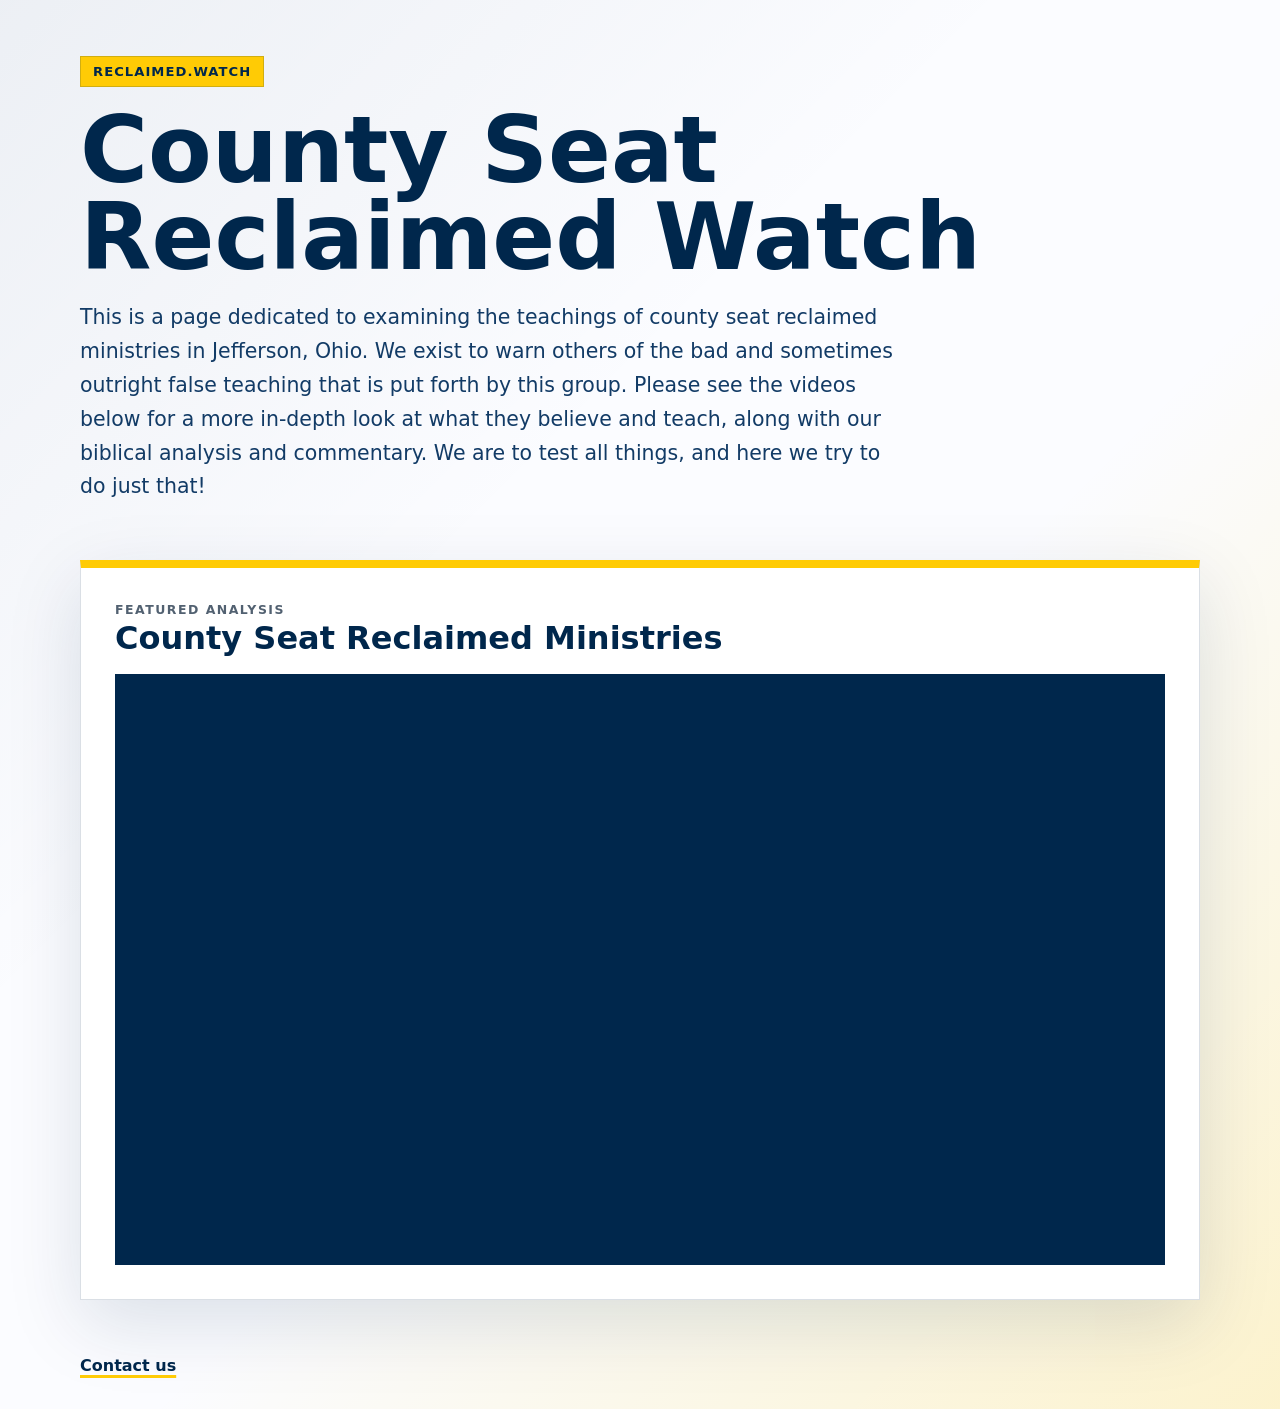
==== index.html @ 6714f983 "first commit" ====
<!doctype html>
<html lang="en">
  <head>
    <meta charset="utf-8">
    <meta name="viewport" content="width=device-width, initial-scale=1">
    <meta
      name="description"
      content="County Seat Reclaimed Watch examines the teachings of County Seat Reclaimed Ministries in Jefferson, Ohio."
    >
    <title>County Seat Reclaimed Watch</title>
    <link rel="stylesheet" href="styles.css">
  </head>
  <body>
    <main class="page">
      <section class="hero" aria-labelledby="site-title">
        <p class="domain">Reclaimed.Watch</p>
        <h1 id="site-title">County Seat Reclaimed Watch</h1>
        <p class="tagline">
          This is a page dedicated to examining the teachings of county seat
          reclaimed ministries in Jefferson, Ohio. We exist to warn others of
          the bad and sometimes outright false teaching that is put forth by
          this group. Please see the videos below for a more in-depth look at
          what they believe and teach, along with our biblical analysis and
          commentary. We are to test all things, and here we try to do just
          that!
        </p>
      </section>

      <section class="video-section" aria-labelledby="video-title">
        <div class="section-heading">
          <p>Featured Analysis</p>
          <h2 id="video-title">County Seat Reclaimed Ministries</h2>
        </div>
        <div class="video-frame">
          <iframe
            src="https://www.youtube.com/embed/yQkInHoYaDE"
            title="County Seat Reclaimed Watch video"
            allow="accelerometer; autoplay; clipboard-write; encrypted-media; gyroscope; picture-in-picture; web-share"
            referrerpolicy="strict-origin-when-cross-origin"
            allowfullscreen
          ></iframe>
        </div>
      </section>
    </main>
    <footer class="site-footer">
      <a href="contact.html">Contact us</a>
    </footer>
  </body>
</html>
---- styles.css ----
:root {
  --blue: #00274c;
  --blue-soft: #123b66;
  --maize: #ffcb05;
  --maize-soft: #ffe36f;
  --ink: #102033;
  --paper: #fbfcff;
  --muted: #526171;
  --line: rgba(0, 39, 76, 0.14);
}

* {
  box-sizing: border-box;
}

body {
  margin: 0;
  min-height: 100vh;
  color: var(--ink);
  font-family:
    Inter, ui-sans-serif, system-ui, -apple-system, BlinkMacSystemFont, "Segoe UI",
    sans-serif;
  background:
    linear-gradient(135deg, rgba(0, 39, 76, 0.06), transparent 38%),
    linear-gradient(315deg, rgba(255, 203, 5, 0.2), transparent 42%),
    var(--paper);
}

.page {
  width: min(1120px, calc(100% - 32px));
  margin: 0 auto;
  padding: 14px 0 56px;
}

.hero {
  display: grid;
  gap: 20px;
  padding: clamp(18px, 4vw, 42px) 0 clamp(28px, 5vw, 56px);
}

.domain {
  width: fit-content;
  margin: 0;
  padding: 7px 12px;
  color: var(--blue);
  font-size: 0.82rem;
  font-weight: 800;
  letter-spacing: 0.08em;
  text-transform: uppercase;
  background: var(--maize);
  border: 1px solid rgba(0, 39, 76, 0.18);
}

h1,
h2,
p {
  margin: 0;
}

h1 {
  max-width: 920px;
  color: var(--blue);
  font-size: clamp(2.45rem, 8vw, 5.8rem);
  line-height: 0.94;
}

.tagline {
  max-width: 820px;
  color: var(--blue-soft);
  font-size: clamp(1.03rem, 2.2vw, 1.28rem);
  line-height: 1.65;
}

.video-section {
  display: grid;
  gap: 18px;
  padding: clamp(22px, 4vw, 34px);
  background: #ffffff;
  border: 1px solid var(--line);
  border-top: 8px solid var(--maize);
  box-shadow: 0 24px 70px rgba(0, 39, 76, 0.13);
}

.section-heading {
  display: grid;
  gap: 4px;
}

.section-heading p {
  color: var(--muted);
  font-size: 0.78rem;
  font-weight: 800;
  letter-spacing: 0.12em;
  text-transform: uppercase;
}

h2 {
  color: var(--blue);
  font-size: clamp(1.35rem, 3vw, 2rem);
  line-height: 1.1;
}

.video-frame {
  position: relative;
  overflow: hidden;
  width: 100%;
  aspect-ratio: 16 / 9;
  background: var(--blue);
}

.video-frame iframe {
  position: absolute;
  inset: 0;
  width: 100%;
  height: 100%;
  border: 0;
}

.site-footer {
  width: min(1120px, calc(100% - 32px));
  margin: 0 auto;
  padding: 0 0 34px;
}

a {
  color: var(--blue);
  font-weight: 800;
  text-decoration-color: var(--maize);
  text-decoration-thickness: 3px;
  text-underline-offset: 4px;
}

.contact-page {
  min-height: 100vh;
  display: grid;
  align-items: center;
}

.contact-panel {
  display: grid;
  gap: 18px;
  max-width: 760px;
  padding: clamp(24px, 5vw, 46px);
  background: #ffffff;
  border: 1px solid var(--line);
  border-top: 8px solid var(--maize);
  box-shadow: 0 24px 70px rgba(0, 39, 76, 0.13);
}

.contact-panel p:not(.domain) {
  color: var(--blue-soft);
  font-size: clamp(1.05rem, 2.3vw, 1.35rem);
  line-height: 1.55;
}

.back-link {
  width: fit-content;
}

@media (max-width: 640px) {
  .page {
    width: min(100% - 22px, 1120px);
    padding: 10px 0 34px;
  }

  .hero {
    gap: 16px;
  }

  .tagline {
    line-height: 1.55;
  }

  .video-section {
    padding: 16px;
    border-top-width: 6px;
  }

  .site-footer {
    width: min(100% - 22px, 1120px);
    padding-bottom: 24px;
  }
}
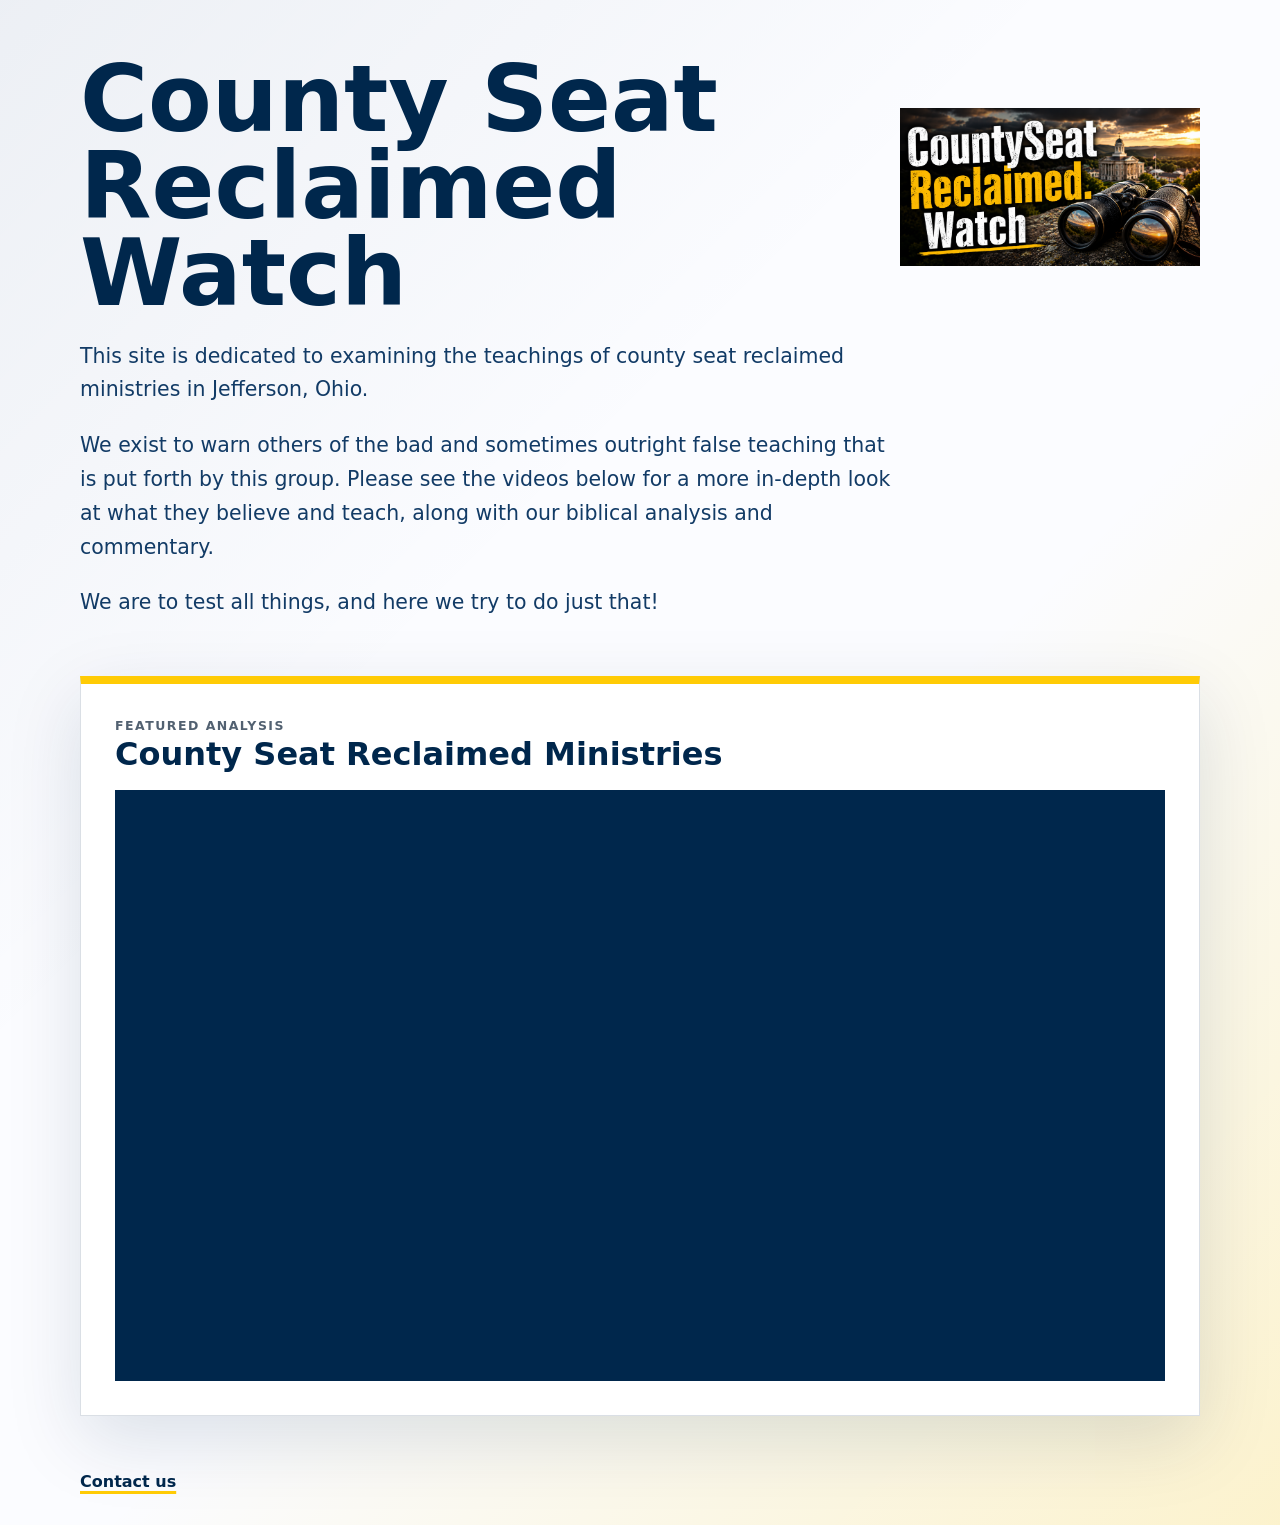
==== commit 9abf9c75: "added favicons, etc." ====
--- a/index.html
+++ b/index.html
@@ -7,22 +7,56 @@
       name="description"
       content="County Seat Reclaimed Watch examines the teachings of County Seat Reclaimed Ministries in Jefferson, Ohio."
     >
+    <meta property="og:site_name" content="County Seat Reclaimed Watch">
+    <meta property="og:title" content="County Seat Reclaimed Watch">
+    <meta
+      property="og:description"
+      content="County Seat Reclaimed Watch examines the teachings of County Seat Reclaimed Ministries in Jefferson, Ohio."
+    >
+    <meta property="og:type" content="website">
+    <meta property="og:url" content="https://countyseatreclaimed.watch/">
+    <meta property="og:image" content="https://countyseatreclaimed.watch/Logo.png">
+    <meta property="og:image:alt" content="County Seat Reclaimed Watch logo">
+    <meta property="og:image:width" content="1729">
+    <meta property="og:image:height" content="910">
+    <link rel="canonical" href="https://countyseatreclaimed.watch/">
+    <meta name="twitter:card" content="summary_large_image">
+    <meta name="twitter:title" content="County Seat Reclaimed Watch">
+    <meta
+      name="twitter:description"
+      content="County Seat Reclaimed Watch examines the teachings of County Seat Reclaimed Ministries in Jefferson, Ohio."
+    >
+    <meta name="twitter:image" content="https://countyseatreclaimed.watch/Logo.png">
     <title>County Seat Reclaimed Watch</title>
+    <link rel="apple-touch-icon" sizes="180x180" href="/apple-touch-icon.png">
+    <link rel="icon" type="image/png" sizes="32x32" href="/favicon-32x32.png">
+    <link rel="icon" type="image/png" sizes="16x16" href="/favicon-16x16.png">
+    <link rel="manifest" href="/site.webmanifest">
     <link rel="stylesheet" href="styles.css">
+    <script>
+      if (window.location.pathname.endsWith("/index.html")) {
+        window.history.replaceState(null, "", window.location.pathname.replace(/index\.html$/, ""));
+      }
+    </script>
   </head>
   <body>
     <main class="page">
       <section class="hero" aria-labelledby="site-title">
-        <p class="domain">Reclaimed.Watch</p>
-        <h1 id="site-title">County Seat Reclaimed Watch</h1>
+        <div class="title-row">
+          <h1 id="site-title">County Seat Reclaimed Watch</h1>
+          <img class="site-logo" src="Logo.png" alt="County Seat Reclaimed Watch logo">
+        </div>
         <p class="tagline">
-          This is a page dedicated to examining the teachings of county seat
-          reclaimed ministries in Jefferson, Ohio. We exist to warn others of
+          This site is dedicated to examining the teachings of county seat
+          reclaimed ministries in Jefferson, Ohio.
+        </p>  
+        <p class="tagline">We exist to warn others of
           the bad and sometimes outright false teaching that is put forth by
           this group. Please see the videos below for a more in-depth look at
           what they believe and teach, along with our biblical analysis and
-          commentary. We are to test all things, and here we try to do just
-          that!
+          commentary. 
+        </p>
+        <p class="tagline">We are to test all things, and here we try to do just that!
         </p>
       </section>
 
@@ -33,8 +67,8 @@
         </div>
         <div class="video-frame">
           <iframe
-            src="https://www.youtube.com/embed/yQkInHoYaDE"
-            title="County Seat Reclaimed Watch video"
+            src="https://www.youtube.com/embed/videoseries?list=PLrX3747NqiL2zkCWtjh9EYu5Aycf4-Gbd"
+            title="County Seat Reclaimed Watch playlist"
             allow="accelerometer; autoplay; clipboard-write; encrypted-media; gyroscope; picture-in-picture; web-share"
             referrerpolicy="strict-origin-when-cross-origin"
             allowfullscreen
--- a/styles.css
+++ b/styles.css
@@ -34,21 +34,26 @@
 
 .hero {
   display: grid;
-  gap: 20px;
+  gap: 22px;
   padding: clamp(18px, 4vw, 42px) 0 clamp(28px, 5vw, 56px);
 }
 
-.domain {
-  width: fit-content;
-  margin: 0;
-  padding: 7px 12px;
-  color: var(--blue);
-  font-size: 0.82rem;
-  font-weight: 800;
-  letter-spacing: 0.08em;
-  text-transform: uppercase;
-  background: var(--maize);
-  border: 1px solid rgba(0, 39, 76, 0.18);
+.title-row {
+  display: flex;
+  align-items: center;
+  justify-content: space-between;
+  gap: clamp(18px, 4vw, 48px);
+}
+
+.site-logo {
+  width: min(300px, 28vw);
+  flex: 0 0 auto;
+  height: auto;
+  display: block;
+}
+
+.contact-logo {
+  width: min(220px, 30vw);
 }
 
 h1,
@@ -147,7 +152,7 @@
   box-shadow: 0 24px 70px rgba(0, 39, 76, 0.13);
 }
 
-.contact-panel p:not(.domain) {
+.contact-panel p {
   color: var(--blue-soft);
   font-size: clamp(1.05rem, 2.3vw, 1.35rem);
   line-height: 1.55;
@@ -167,6 +172,15 @@
     gap: 16px;
   }
 
+  .title-row {
+    align-items: flex-start;
+    gap: 12px;
+  }
+
+  .site-logo {
+    width: min(150px, 34vw);
+  }
+
   .tagline {
     line-height: 1.55;
   }
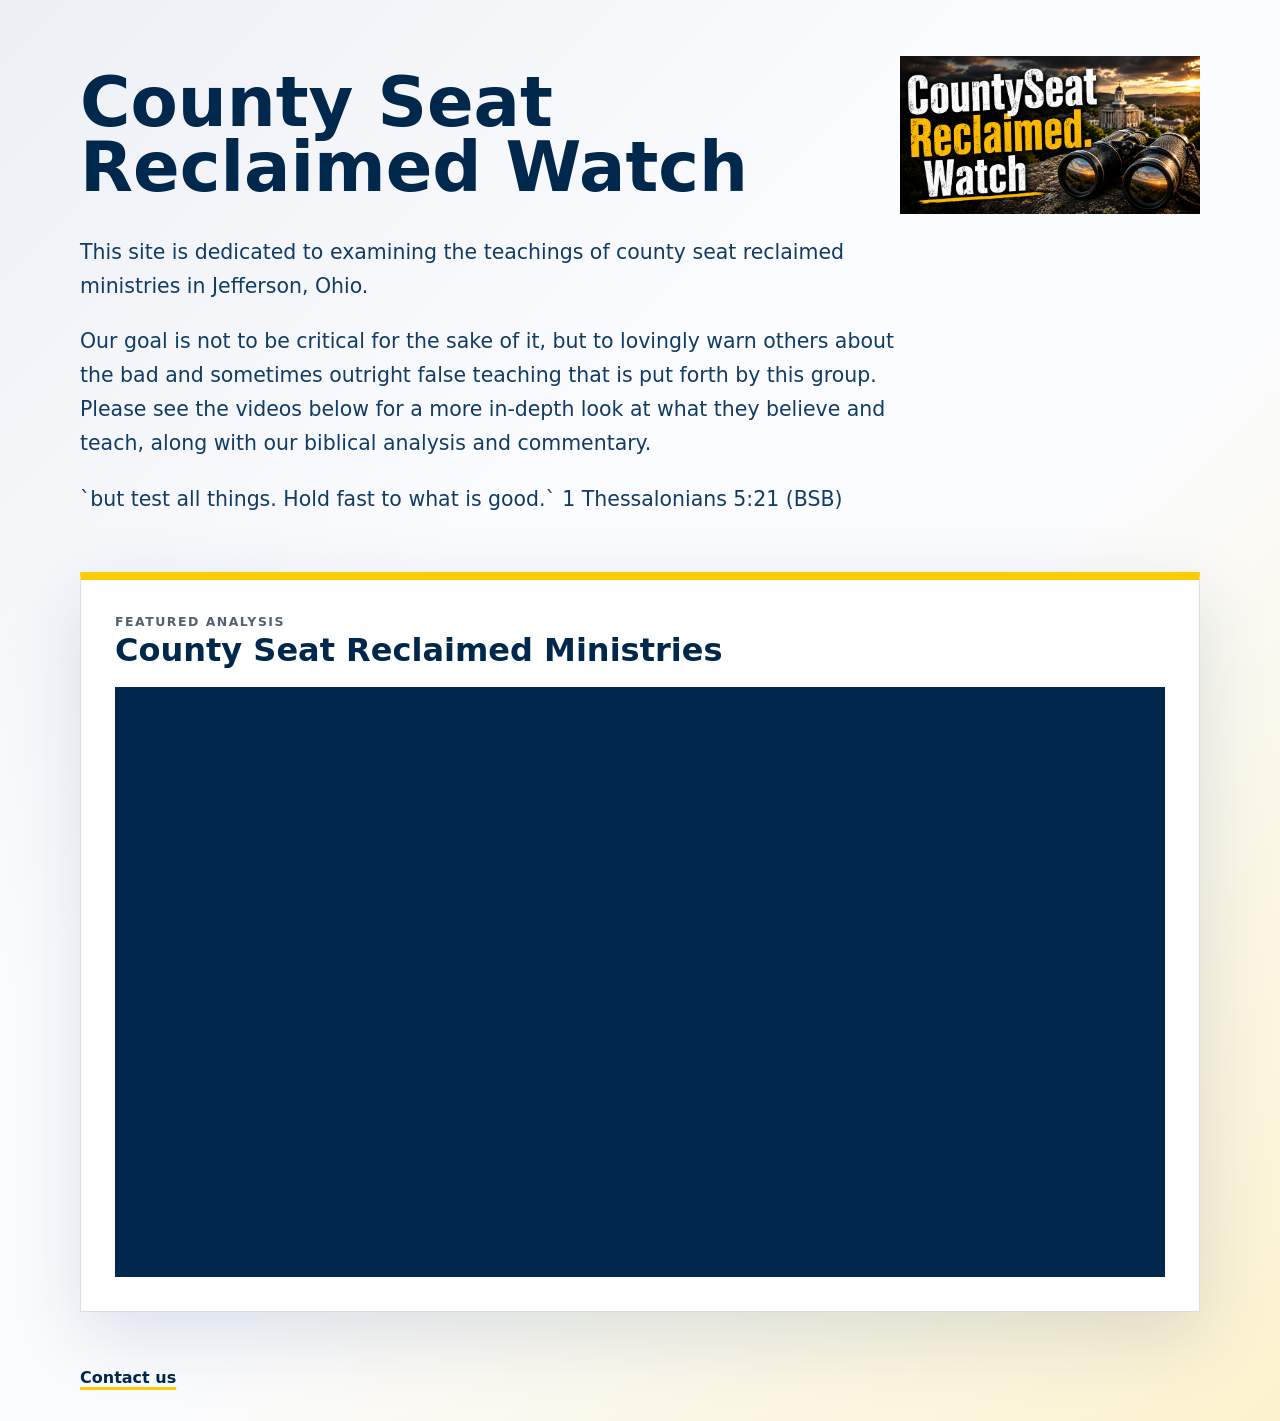
==== commit 063a5b0b: "fixed front page wording, add 1 Thess" ====
--- a/index.html
+++ b/index.html
@@ -1,83 +1,85 @@
 <!doctype html>
 <html lang="en">
-  <head>
-    <meta charset="utf-8">
-    <meta name="viewport" content="width=device-width, initial-scale=1">
-    <meta
-      name="description"
-      content="County Seat Reclaimed Watch examines the teachings of County Seat Reclaimed Ministries in Jefferson, Ohio."
-    >
-    <meta property="og:site_name" content="County Seat Reclaimed Watch">
-    <meta property="og:title" content="County Seat Reclaimed Watch">
-    <meta
-      property="og:description"
-      content="County Seat Reclaimed Watch examines the teachings of County Seat Reclaimed Ministries in Jefferson, Ohio."
-    >
-    <meta property="og:type" content="website">
-    <meta property="og:url" content="https://countyseatreclaimed.watch/">
-    <meta property="og:image" content="https://countyseatreclaimed.watch/Logo.png">
-    <meta property="og:image:alt" content="County Seat Reclaimed Watch logo">
-    <meta property="og:image:width" content="1729">
-    <meta property="og:image:height" content="910">
-    <link rel="canonical" href="https://countyseatreclaimed.watch/">
-    <meta name="twitter:card" content="summary_large_image">
-    <meta name="twitter:title" content="County Seat Reclaimed Watch">
-    <meta
-      name="twitter:description"
-      content="County Seat Reclaimed Watch examines the teachings of County Seat Reclaimed Ministries in Jefferson, Ohio."
-    >
-    <meta name="twitter:image" content="https://countyseatreclaimed.watch/Logo.png">
-    <title>County Seat Reclaimed Watch</title>
-    <link rel="apple-touch-icon" sizes="180x180" href="/apple-touch-icon.png">
-    <link rel="icon" type="image/png" sizes="32x32" href="/favicon-32x32.png">
-    <link rel="icon" type="image/png" sizes="16x16" href="/favicon-16x16.png">
-    <link rel="manifest" href="/site.webmanifest">
-    <link rel="stylesheet" href="styles.css">
-    <script>
-      if (window.location.pathname.endsWith("/index.html")) {
-        window.history.replaceState(null, "", window.location.pathname.replace(/index\.html$/, ""));
-      }
-    </script>
-  </head>
-  <body>
-    <main class="page">
-      <section class="hero" aria-labelledby="site-title">
-        <div class="title-row">
-          <h1 id="site-title">County Seat Reclaimed Watch</h1>
-          <img class="site-logo" src="Logo.png" alt="County Seat Reclaimed Watch logo">
-        </div>
+
+<head>
+  <meta charset="utf-8">
+  <meta name="viewport" content="width=device-width, initial-scale=1">
+  <meta name="description"
+    content="County Seat Reclaimed Watch examines the teachings of County Seat Reclaimed Ministries in Jefferson, Ohio.">
+  <meta property="og:site_name" content="County Seat Reclaimed Watch">
+  <meta property="og:title" content="County Seat Reclaimed Watch">
+  <meta property="og:description"
+    content="County Seat Reclaimed Watch examines the teachings of County Seat Reclaimed Ministries in Jefferson, Ohio.">
+  <meta property="og:type" content="website">
+  <meta property="og:url" content="https://countyseatreclaimed.watch/">
+  <meta property="og:image" content="https://countyseatreclaimed.watch/Logo.png">
+  <meta property="og:image:alt" content="County Seat Reclaimed Watch logo">
+  <meta property="og:image:width" content="1729">
+  <meta property="og:image:height" content="910">
+  <link rel="canonical" href="https://countyseatreclaimed.watch/">
+  <meta name="twitter:card" content="summary_large_image">
+  <meta name="twitter:title" content="County Seat Reclaimed Watch">
+  <meta name="twitter:description"
+    content="County Seat Reclaimed Watch examines the teachings of County Seat Reclaimed Ministries in Jefferson, Ohio.">
+  <meta name="twitter:image" content="https://countyseatreclaimed.watch/Logo.png">
+  <title>County Seat Reclaimed Watch</title>
+  <link rel="apple-touch-icon" sizes="180x180" href="/apple-touch-icon.png">
+  <link rel="icon" type="image/png" sizes="32x32" href="/favicon-32x32.png">
+  <link rel="icon" type="image/png" sizes="16x16" href="/favicon-16x16.png">
+  <link rel="manifest" href="/site.webmanifest">
+  <link rel="stylesheet" href="styles.css">
+  <script>
+    if (window.location.pathname.endsWith("/index.html")) {
+      window.history.replaceState(null, "", window.location.pathname.replace(/index\.html$/, ""));
+    }
+  </script>
+</head>
+
+<body>
+  <main class="page">
+    <section class="hero" aria-labelledby="site-title">
+      <div class="title-row">
+        <h1 id="site-title">County Seat Reclaimed Watch</h1>
+        <img class="site-logo" src="Logo.png" alt="County Seat Reclaimed Watch logo">
+      </div>
+      <div class="divider">
         <p class="tagline">
           This site is dedicated to examining the teachings of county seat
           reclaimed ministries in Jefferson, Ohio.
-        </p>  
-        <p class="tagline">We exist to warn others of
-          the bad and sometimes outright false teaching that is put forth by
+        </p>
+      </div>
+
+        <div class="divider">
+        <p class="tagline">Our goal is not to be critical for the sake of it, 
+          but to lovingly warn others about the bad and sometimes outright false 
+          teaching that is put forth by
           this group. Please see the videos below for a more in-depth look at
           what they believe and teach, along with our biblical analysis and
-          commentary. 
+          commentary.
         </p>
-        <p class="tagline">We are to test all things, and here we try to do just that!
+      </div>
+      <div class="divider">
+        <p class="tagline">`but test all things. Hold fast to what is good.` 1 Thessalonians 5:21 (BSB)
         </p>
-      </section>
+      </div>
+    </section>
 
-      <section class="video-section" aria-labelledby="video-title">
-        <div class="section-heading">
-          <p>Featured Analysis</p>
-          <h2 id="video-title">County Seat Reclaimed Ministries</h2>
-        </div>
-        <div class="video-frame">
-          <iframe
-            src="https://www.youtube.com/embed/videoseries?list=PLrX3747NqiL2zkCWtjh9EYu5Aycf4-Gbd"
-            title="County Seat Reclaimed Watch playlist"
-            allow="accelerometer; autoplay; clipboard-write; encrypted-media; gyroscope; picture-in-picture; web-share"
-            referrerpolicy="strict-origin-when-cross-origin"
-            allowfullscreen
-          ></iframe>
-        </div>
-      </section>
-    </main>
-    <footer class="site-footer">
-      <a href="contact.html">Contact us</a>
-    </footer>
-  </body>
-</html>
+    <section class="video-section" aria-labelledby="video-title">
+      <div class="section-heading">
+        <p>Featured Analysis</p>
+        <h2 id="video-title">County Seat Reclaimed Ministries</h2>
+      </div>
+      <div class="video-frame">
+        <iframe src="https://www.youtube.com/embed/videoseries?list=PLrX3747NqiL2zkCWtjh9EYu5Aycf4-Gbd"
+          title="County Seat Reclaimed Watch playlist"
+          allow="accelerometer; autoplay; clipboard-write; encrypted-media; gyroscope; picture-in-picture; web-share"
+          referrerpolicy="strict-origin-when-cross-origin" allowfullscreen></iframe>
+      </div>
+    </section>
+  </main>
+  <footer class="site-footer">
+    <a href="contact.html">Contact us</a>
+  </footer>
+</body>
+
+</html>
--- a/styles.css
+++ b/styles.css
@@ -65,7 +65,7 @@
 h1 {
   max-width: 920px;
   color: var(--blue);
-  font-size: clamp(2.45rem, 8vw, 5.8rem);
+  font-size: clamp(2.45rem, 8vw, 4.3rem);
   line-height: 0.94;
 }
 
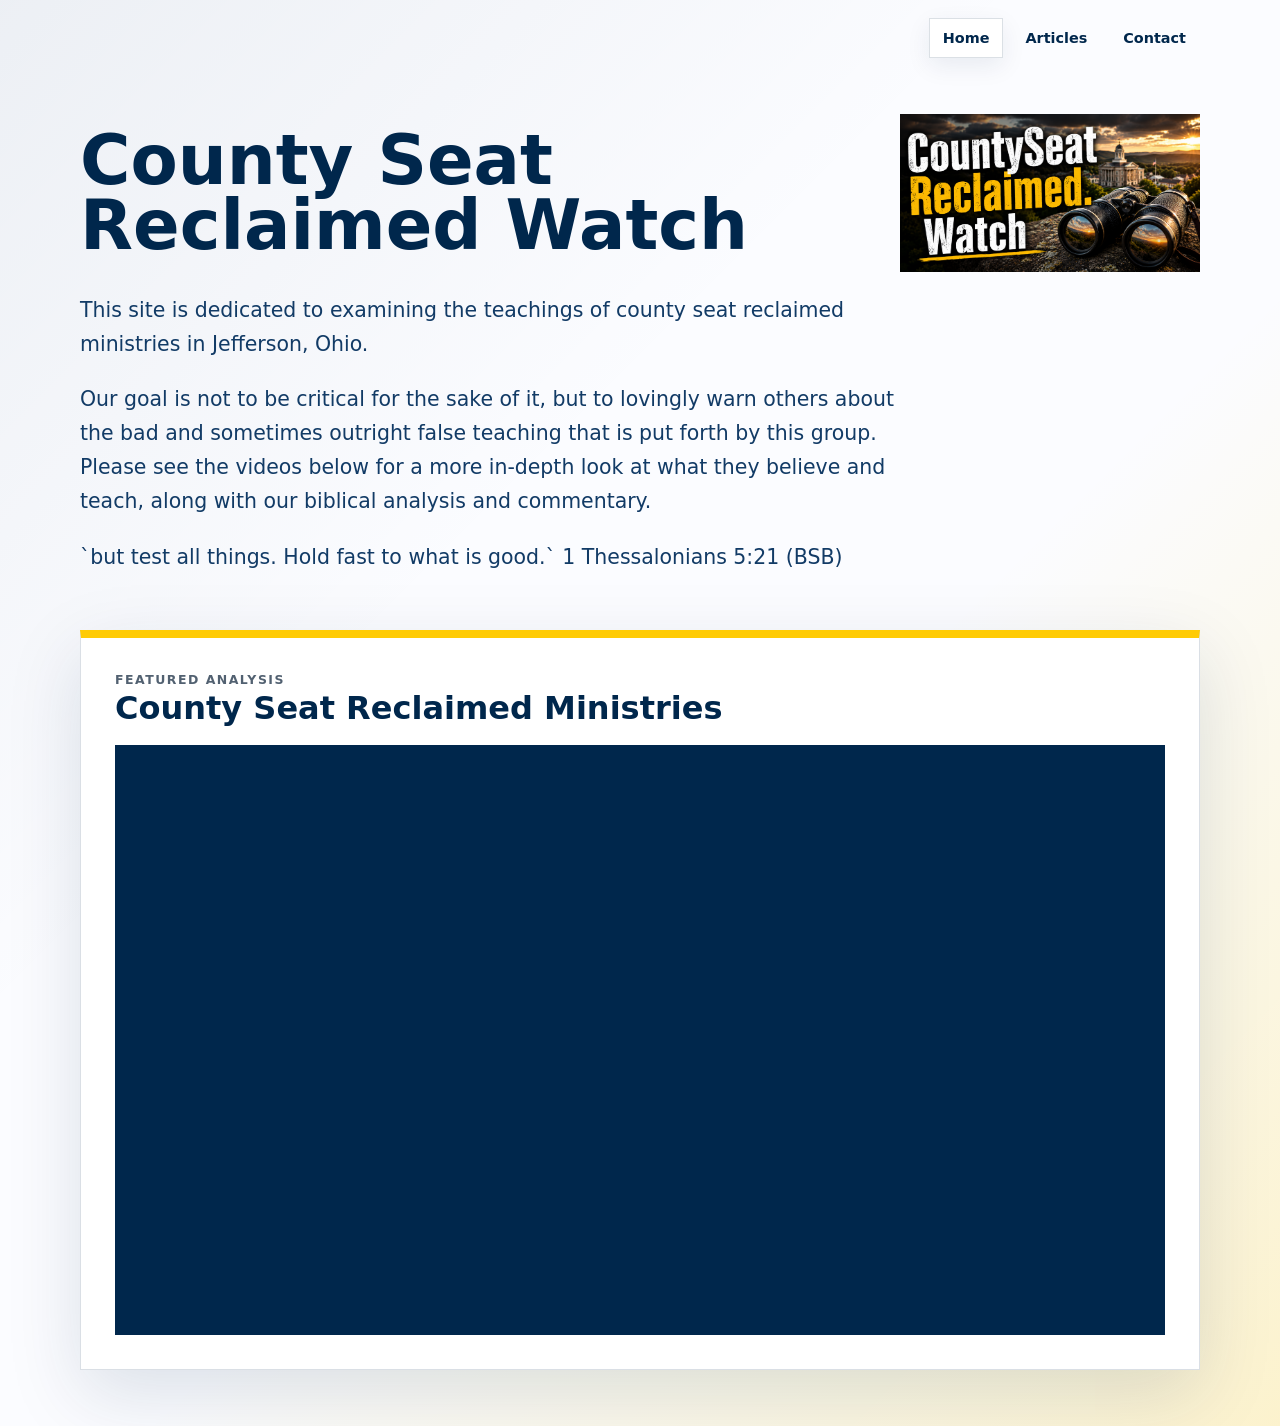
==== commit 6be195f5: "added an article." ====
--- a/index.html
+++ b/index.html
@@ -36,6 +36,13 @@
 </head>
 
 <body>
+  <header class="site-header">
+    <nav class="site-nav" aria-label="Primary navigation">
+      <a href="/" aria-current="page">Home</a>
+      <a href="articles.html">Articles</a>
+      <a href="contact.html">Contact</a>
+    </nav>
+  </header>
   <main class="page">
     <section class="hero" aria-labelledby="site-title">
       <div class="title-row">
@@ -77,9 +84,6 @@
       </div>
     </section>
   </main>
-  <footer class="site-footer">
-    <a href="contact.html">Contact us</a>
-  </footer>
 </body>
 
-</html>+</html>
--- a/styles.css
+++ b/styles.css
@@ -26,6 +26,38 @@
     var(--paper);
 }
 
+.site-header {
+  width: min(1120px, calc(100% - 32px));
+  margin: 0 auto;
+  padding: 18px 0 0;
+}
+
+.site-nav {
+  display: flex;
+  align-items: center;
+  justify-content: flex-end;
+  gap: 8px;
+  flex-wrap: wrap;
+}
+
+.site-nav a {
+  display: inline-flex;
+  align-items: center;
+  min-height: 40px;
+  padding: 8px 13px;
+  border: 1px solid transparent;
+  color: var(--blue);
+  font-size: 0.9rem;
+  text-decoration: none;
+}
+
+.site-nav a:hover,
+.site-nav a[aria-current="page"] {
+  border-color: var(--line);
+  background: #ffffff;
+  box-shadow: 0 8px 24px rgba(0, 39, 76, 0.08);
+}
+
 .page {
   width: min(1120px, calc(100% - 32px));
   margin: 0 auto;
@@ -58,7 +90,9 @@
 
 h1,
 h2,
-p {
+p,
+ul,
+blockquote {
   margin: 0;
 }
 
@@ -121,18 +155,107 @@
   border: 0;
 }
 
-.site-footer {
-  width: min(1120px, calc(100% - 32px));
-  margin: 0 auto;
-  padding: 0 0 34px;
-}
-
 a {
   color: var(--blue);
   font-weight: 800;
   text-decoration-color: var(--maize);
   text-decoration-thickness: 3px;
   text-underline-offset: 4px;
+}
+
+.article-list-hero {
+  padding: clamp(24px, 5vw, 48px) 0 18px;
+}
+
+.article-list {
+  display: grid;
+  gap: 18px;
+}
+
+.article-card,
+.article-body {
+  background: #ffffff;
+  border: 1px solid var(--line);
+  border-top: 8px solid var(--maize);
+  box-shadow: 0 24px 70px rgba(0, 39, 76, 0.13);
+}
+
+.article-card {
+  display: grid;
+  gap: 14px;
+  max-width: 780px;
+  padding: clamp(22px, 4vw, 34px);
+}
+
+.article-card p:not(.article-number) {
+  color: var(--blue-soft);
+  font-size: 1.02rem;
+  line-height: 1.65;
+}
+
+.article-number {
+  color: var(--muted);
+  font-size: 0.78rem;
+  font-weight: 800;
+  letter-spacing: 0.12em;
+  text-transform: uppercase;
+}
+
+.article-page {
+  max-width: 900px;
+}
+
+.article-body {
+  display: grid;
+  gap: 18px;
+  padding: clamp(24px, 5vw, 54px);
+}
+
+.article-header {
+  display: grid;
+  gap: 12px;
+  padding-bottom: 10px;
+  border-bottom: 1px solid var(--line);
+}
+
+.article-header h1 {
+  font-size: clamp(2rem, 5vw, 3.25rem);
+  line-height: 1;
+}
+
+.article-deck {
+  max-width: 720px;
+  color: var(--blue-soft);
+  font-size: clamp(1.05rem, 2vw, 1.25rem);
+  line-height: 1.55;
+}
+
+.article-body h2 {
+  margin-top: 12px;
+  font-size: clamp(1.28rem, 2.6vw, 1.75rem);
+  line-height: 1.2;
+}
+
+.article-body p,
+.article-body li,
+.article-body blockquote {
+  color: var(--ink);
+  font-size: 1.04rem;
+  line-height: 1.75;
+}
+
+.article-body ul {
+  display: grid;
+  gap: 8px;
+  padding-left: 1.35rem;
+}
+
+.article-body blockquote {
+  padding: 18px 20px;
+  border-left: 6px solid var(--maize);
+  background: rgba(0, 39, 76, 0.04);
+  color: var(--blue-soft);
+  font-weight: 700;
 }
 
 .contact-page {
@@ -158,11 +281,26 @@
   line-height: 1.55;
 }
 
-.back-link {
-  width: fit-content;
+.contact-panel h1 {
+  font-size: clamp(1.6rem, 3vw, 2.2rem);
+  line-height: 1.1;
 }
 
 @media (max-width: 640px) {
+  .site-header {
+    width: min(100% - 22px, 1120px);
+    padding-top: 10px;
+  }
+
+  .site-nav {
+    justify-content: flex-start;
+  }
+
+  .site-nav a {
+    min-height: 36px;
+    padding: 7px 10px;
+  }
+
   .page {
     width: min(100% - 22px, 1120px);
     padding: 10px 0 34px;
@@ -190,8 +328,12 @@
     border-top-width: 6px;
   }
 
-  .site-footer {
-    width: min(100% - 22px, 1120px);
-    padding-bottom: 24px;
-  }
-}
+  .article-card,
+  .article-body {
+    border-top-width: 6px;
+  }
+
+  .article-body {
+    padding: 20px 16px;
+  }
+}
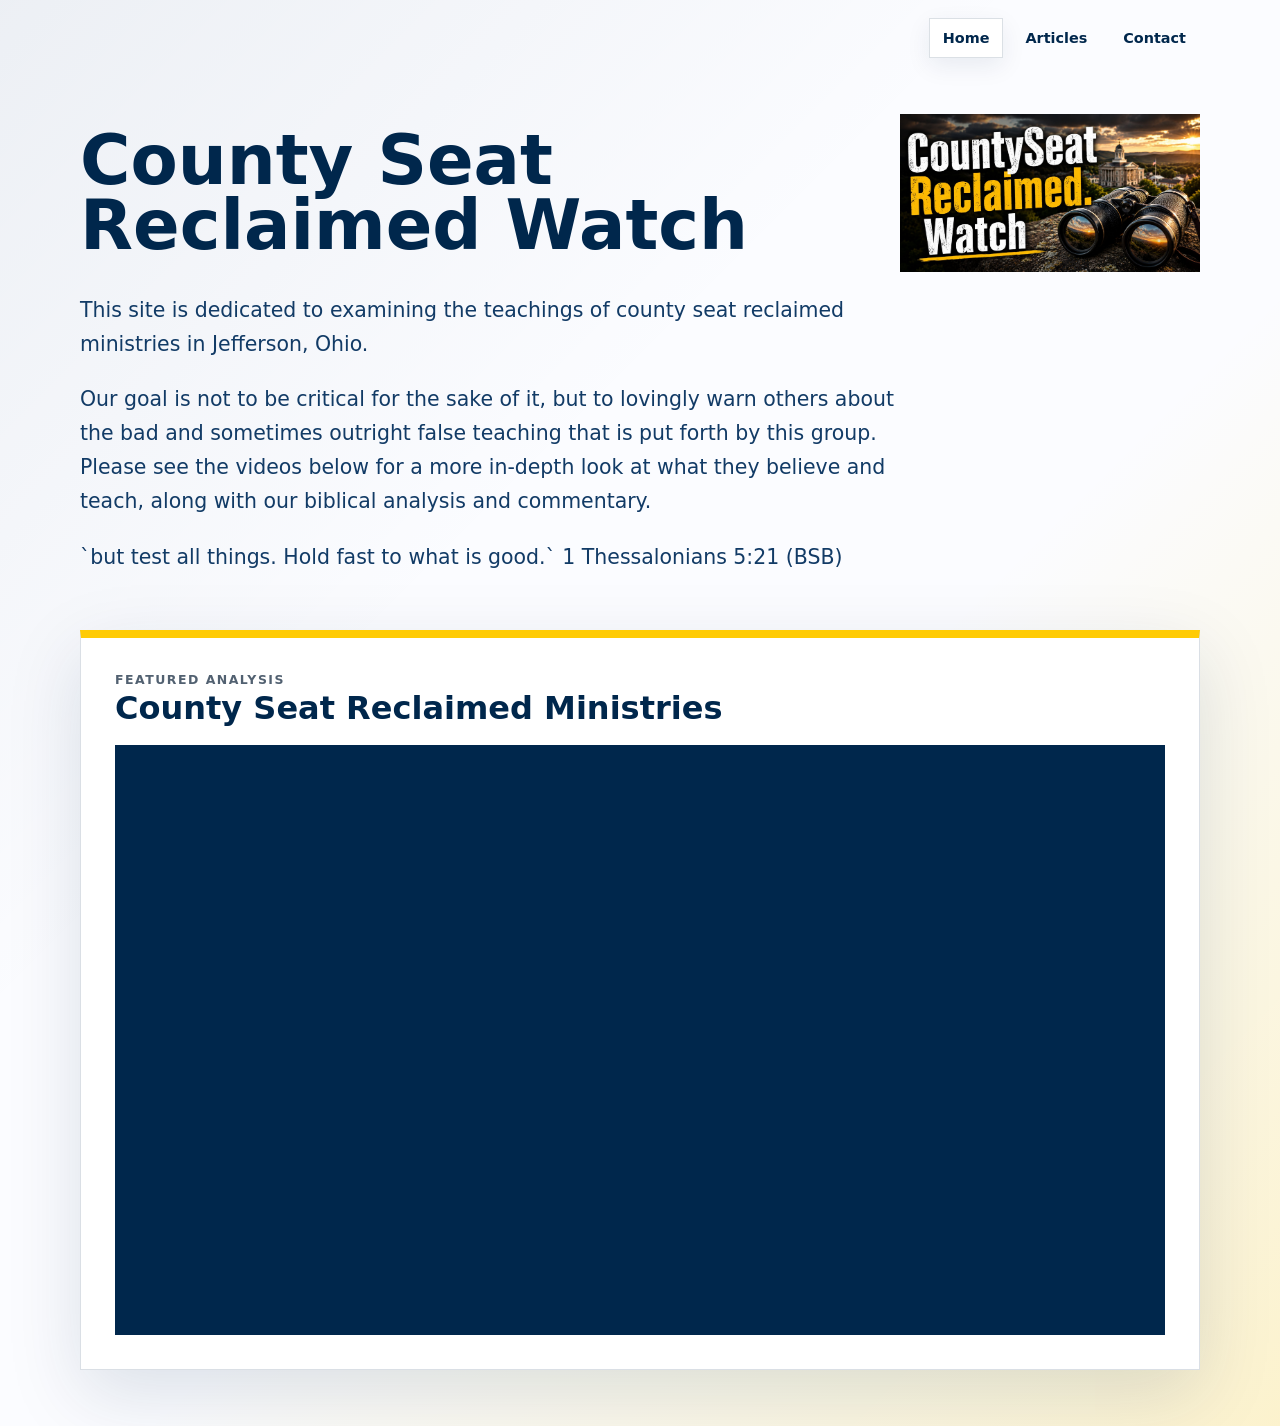
==== commit 691057a9: "Add a sitemap and robots.txt, and fix the URL form throughout Cloudflare Pages 308-redirects /articl" ====
--- a/index.html
+++ b/index.html
@@ -1,89 +1,89 @@
-<!doctype html>
-<html lang="en">
-
-<head>
-  <meta charset="utf-8">
-  <meta name="viewport" content="width=device-width, initial-scale=1">
-  <meta name="description"
-    content="County Seat Reclaimed Watch examines the teachings of County Seat Reclaimed Ministries in Jefferson, Ohio.">
-  <meta property="og:site_name" content="County Seat Reclaimed Watch">
-  <meta property="og:title" content="County Seat Reclaimed Watch">
-  <meta property="og:description"
-    content="County Seat Reclaimed Watch examines the teachings of County Seat Reclaimed Ministries in Jefferson, Ohio.">
-  <meta property="og:type" content="website">
-  <meta property="og:url" content="https://countyseatreclaimed.watch/">
-  <meta property="og:image" content="https://countyseatreclaimed.watch/Logo.png">
-  <meta property="og:image:alt" content="County Seat Reclaimed Watch logo">
-  <meta property="og:image:width" content="1729">
-  <meta property="og:image:height" content="910">
-  <link rel="canonical" href="https://countyseatreclaimed.watch/">
-  <meta name="twitter:card" content="summary_large_image">
-  <meta name="twitter:title" content="County Seat Reclaimed Watch">
-  <meta name="twitter:description"
-    content="County Seat Reclaimed Watch examines the teachings of County Seat Reclaimed Ministries in Jefferson, Ohio.">
-  <meta name="twitter:image" content="https://countyseatreclaimed.watch/Logo.png">
-  <title>County Seat Reclaimed Watch</title>
-  <link rel="apple-touch-icon" sizes="180x180" href="/apple-touch-icon.png">
-  <link rel="icon" type="image/png" sizes="32x32" href="/favicon-32x32.png">
-  <link rel="icon" type="image/png" sizes="16x16" href="/favicon-16x16.png">
-  <link rel="manifest" href="/site.webmanifest">
-  <link rel="stylesheet" href="styles.css">
-  <script>
-    if (window.location.pathname.endsWith("/index.html")) {
-      window.history.replaceState(null, "", window.location.pathname.replace(/index\.html$/, ""));
-    }
-  </script>
-</head>
-
-<body>
-  <header class="site-header">
-    <nav class="site-nav" aria-label="Primary navigation">
-      <a href="/" aria-current="page">Home</a>
-      <a href="articles.html">Articles</a>
-      <a href="contact.html">Contact</a>
-    </nav>
-  </header>
-  <main class="page">
-    <section class="hero" aria-labelledby="site-title">
-      <div class="title-row">
-        <h1 id="site-title">County Seat Reclaimed Watch</h1>
-        <img class="site-logo" src="Logo.png" alt="County Seat Reclaimed Watch logo">
-      </div>
-      <div class="divider">
-        <p class="tagline">
-          This site is dedicated to examining the teachings of county seat
-          reclaimed ministries in Jefferson, Ohio.
-        </p>
-      </div>
-
-        <div class="divider">
-        <p class="tagline">Our goal is not to be critical for the sake of it, 
-          but to lovingly warn others about the bad and sometimes outright false 
-          teaching that is put forth by
-          this group. Please see the videos below for a more in-depth look at
-          what they believe and teach, along with our biblical analysis and
-          commentary.
-        </p>
-      </div>
-      <div class="divider">
-        <p class="tagline">`but test all things. Hold fast to what is good.` 1 Thessalonians 5:21 (BSB)
-        </p>
-      </div>
-    </section>
-
-    <section class="video-section" aria-labelledby="video-title">
-      <div class="section-heading">
-        <p>Featured Analysis</p>
-        <h2 id="video-title">County Seat Reclaimed Ministries</h2>
-      </div>
-      <div class="video-frame">
-        <iframe src="https://www.youtube.com/embed/videoseries?list=PLrX3747NqiL2zkCWtjh9EYu5Aycf4-Gbd"
-          title="County Seat Reclaimed Watch playlist"
-          allow="accelerometer; autoplay; clipboard-write; encrypted-media; gyroscope; picture-in-picture; web-share"
-          referrerpolicy="strict-origin-when-cross-origin" allowfullscreen></iframe>
-      </div>
-    </section>
-  </main>
-</body>
-
-</html>
+<!doctype html>
+<html lang="en">
+
+<head>
+  <meta charset="utf-8">
+  <meta name="viewport" content="width=device-width, initial-scale=1">
+  <meta name="description"
+    content="County Seat Reclaimed Watch examines the teachings of County Seat Reclaimed Ministries in Jefferson, Ohio.">
+  <meta property="og:site_name" content="County Seat Reclaimed Watch">
+  <meta property="og:title" content="County Seat Reclaimed Watch">
+  <meta property="og:description"
+    content="County Seat Reclaimed Watch examines the teachings of County Seat Reclaimed Ministries in Jefferson, Ohio.">
+  <meta property="og:type" content="website">
+  <meta property="og:url" content="https://countyseatreclaimed.watch/">
+  <meta property="og:image" content="https://countyseatreclaimed.watch/Logo.jpg">
+  <meta property="og:image:alt" content="County Seat Reclaimed Watch logo">
+  <meta property="og:image:width" content="1729">
+  <meta property="og:image:height" content="910">
+  <link rel="canonical" href="https://countyseatreclaimed.watch/">
+  <meta name="twitter:card" content="summary_large_image">
+  <meta name="twitter:title" content="County Seat Reclaimed Watch">
+  <meta name="twitter:description"
+    content="County Seat Reclaimed Watch examines the teachings of County Seat Reclaimed Ministries in Jefferson, Ohio.">
+  <meta name="twitter:image" content="https://countyseatreclaimed.watch/Logo.jpg">
+  <title>County Seat Reclaimed Watch</title>
+  <link rel="apple-touch-icon" sizes="180x180" href="/apple-touch-icon.png">
+  <link rel="icon" type="image/png" sizes="32x32" href="/favicon-32x32.png">
+  <link rel="icon" type="image/png" sizes="16x16" href="/favicon-16x16.png">
+  <link rel="manifest" href="/site.webmanifest">
+  <link rel="stylesheet" href="styles.css">
+  <script>
+    if (window.location.pathname.endsWith("/index.html")) {
+      window.history.replaceState(null, "", window.location.pathname.replace(/index\.html$/, ""));
+    }
+  </script>
+</head>
+
+<body>
+  <header class="site-header">
+    <nav class="site-nav" aria-label="Primary navigation">
+      <a href="/" aria-current="page">Home</a>
+      <a href="/articles">Articles</a>
+      <a href="/contact">Contact</a>
+    </nav>
+  </header>
+  <main class="page">
+    <section class="hero" aria-labelledby="site-title">
+      <div class="title-row">
+        <h1 id="site-title">County Seat Reclaimed Watch</h1>
+        <img class="site-logo" src="Logo.jpg" alt="County Seat Reclaimed Watch logo">
+      </div>
+      <div class="divider">
+        <p class="tagline">
+          This site is dedicated to examining the teachings of county seat
+          reclaimed ministries in Jefferson, Ohio.
+        </p>
+      </div>
+
+        <div class="divider">
+        <p class="tagline">Our goal is not to be critical for the sake of it, 
+          but to lovingly warn others about the bad and sometimes outright false 
+          teaching that is put forth by
+          this group. Please see the videos below for a more in-depth look at
+          what they believe and teach, along with our biblical analysis and
+          commentary.
+        </p>
+      </div>
+      <div class="divider">
+        <p class="tagline">`but test all things. Hold fast to what is good.` 1 Thessalonians 5:21 (BSB)
+        </p>
+      </div>
+    </section>
+
+    <section class="video-section" aria-labelledby="video-title">
+      <div class="section-heading">
+        <p>Featured Analysis</p>
+        <h2 id="video-title">County Seat Reclaimed Ministries</h2>
+      </div>
+      <div class="video-frame">
+        <iframe src="https://www.youtube.com/embed/videoseries?list=PLrX3747NqiL2zkCWtjh9EYu5Aycf4-Gbd"
+          title="County Seat Reclaimed Watch playlist"
+          allow="accelerometer; autoplay; clipboard-write; encrypted-media; gyroscope; picture-in-picture; web-share"
+          referrerpolicy="strict-origin-when-cross-origin" allowfullscreen></iframe>
+      </div>
+    </section>
+  </main>
+</body>
+
+</html>
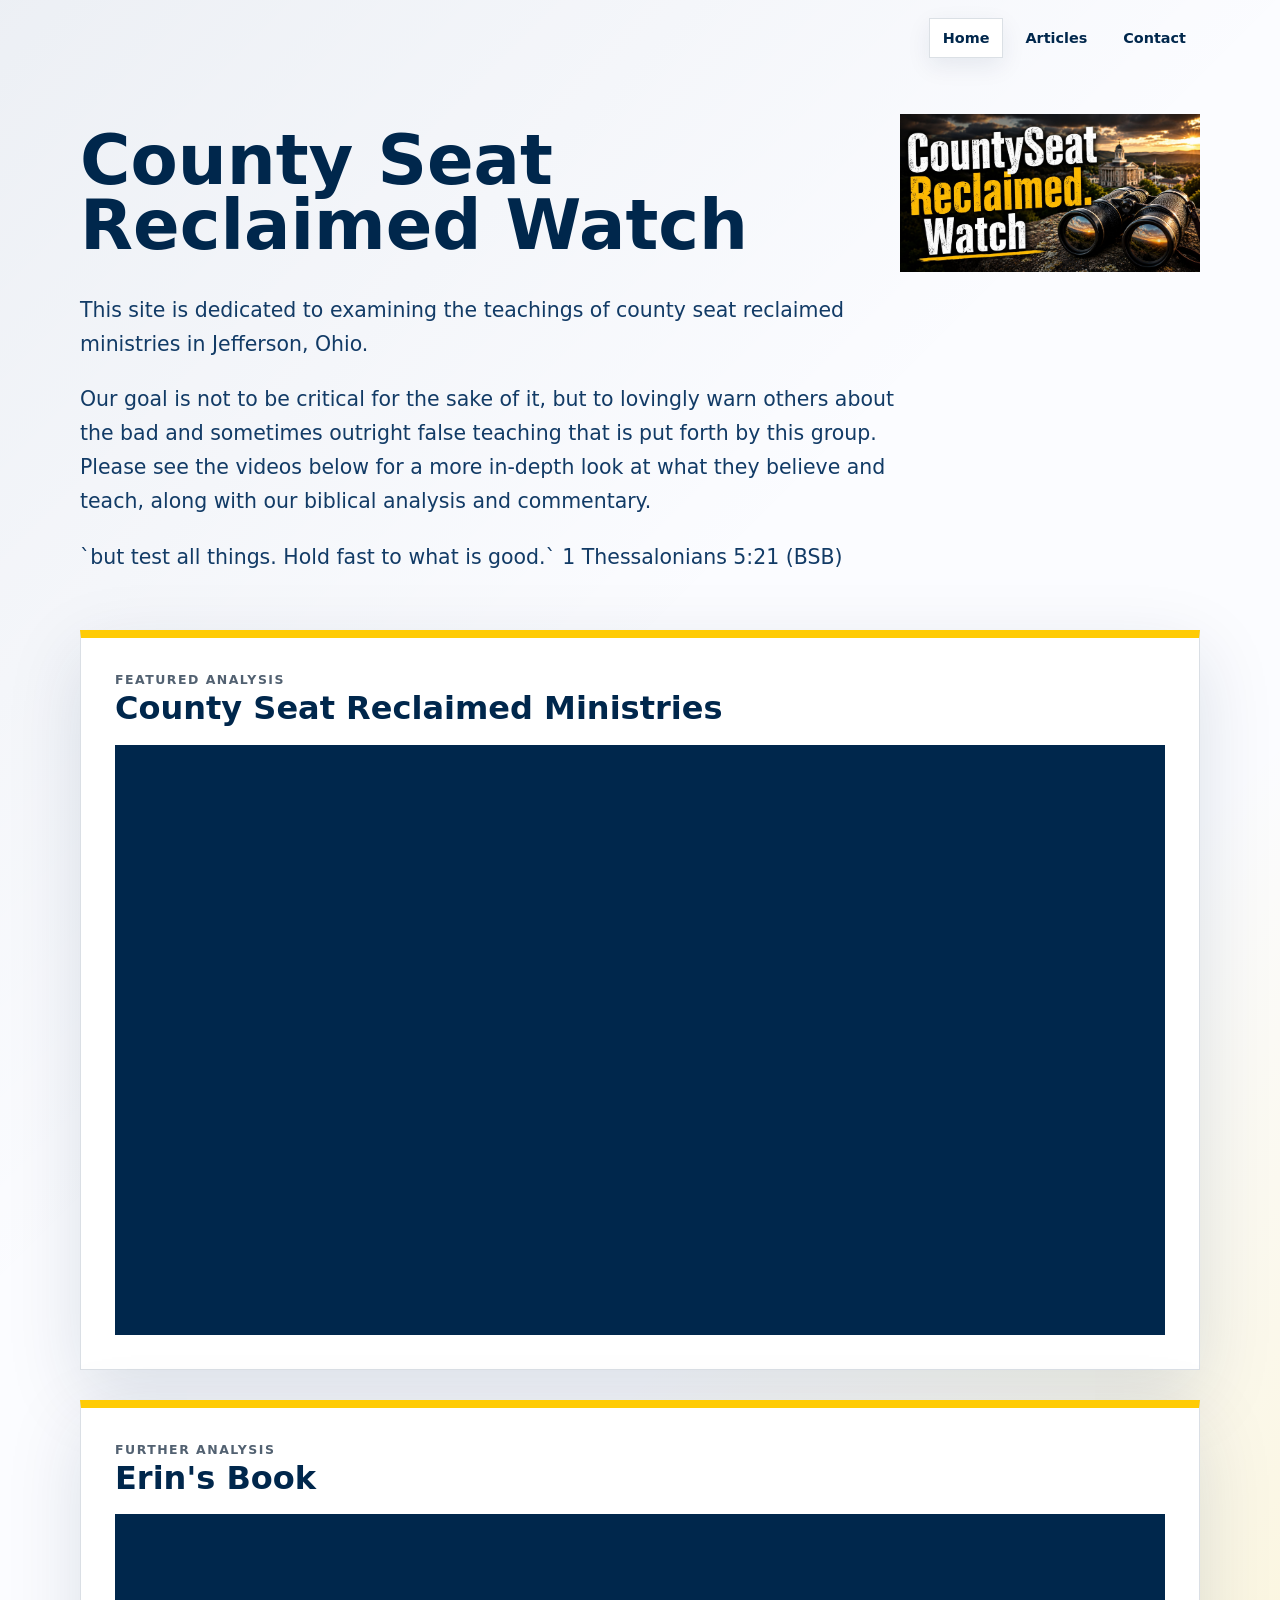
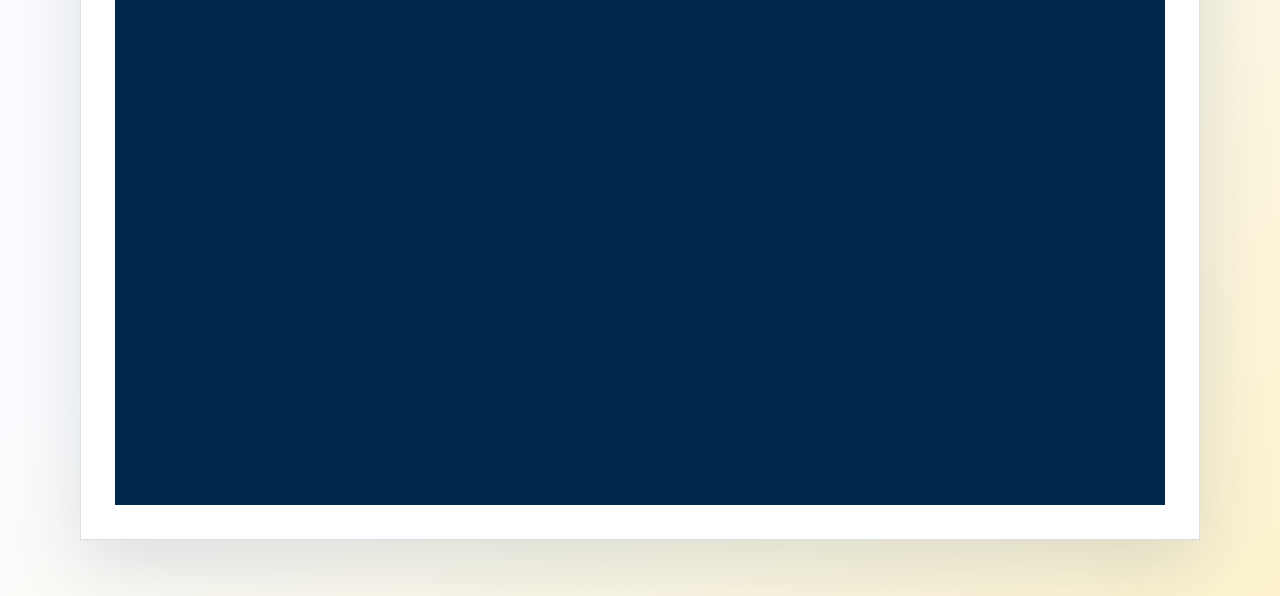
==== commit c28f22f9: "Add the Erin's Book playlist to the home page A second playlist embed below the featured one, reusin" ====
--- a/index.html
+++ b/index.html
@@ -83,6 +83,19 @@
           referrerpolicy="strict-origin-when-cross-origin" allowfullscreen></iframe>
       </div>
     </section>
+
+    <section class="video-section" aria-labelledby="erins-book-title">
+      <div class="section-heading">
+        <p>Further Analysis</p>
+        <h2 id="erins-book-title">Erin's Book</h2>
+      </div>
+      <div class="video-frame">
+        <iframe src="https://www.youtube.com/embed/videoseries?list=PLP8U4q2aOxiw"
+          title="Erin's Book playlist" loading="lazy"
+          allow="accelerometer; autoplay; clipboard-write; encrypted-media; gyroscope; picture-in-picture; web-share"
+          referrerpolicy="strict-origin-when-cross-origin" allowfullscreen></iframe>
+      </div>
+    </section>
   </main>
 </body>
 
--- a/styles.css
+++ b/styles.css
@@ -120,6 +120,10 @@
   box-shadow: 0 24px 70px rgba(0, 39, 76, 0.13);
 }
 
+.video-section + .video-section {
+  margin-top: clamp(18px, 3vw, 30px);
+}
+
 .section-heading {
   display: grid;
   gap: 4px;
